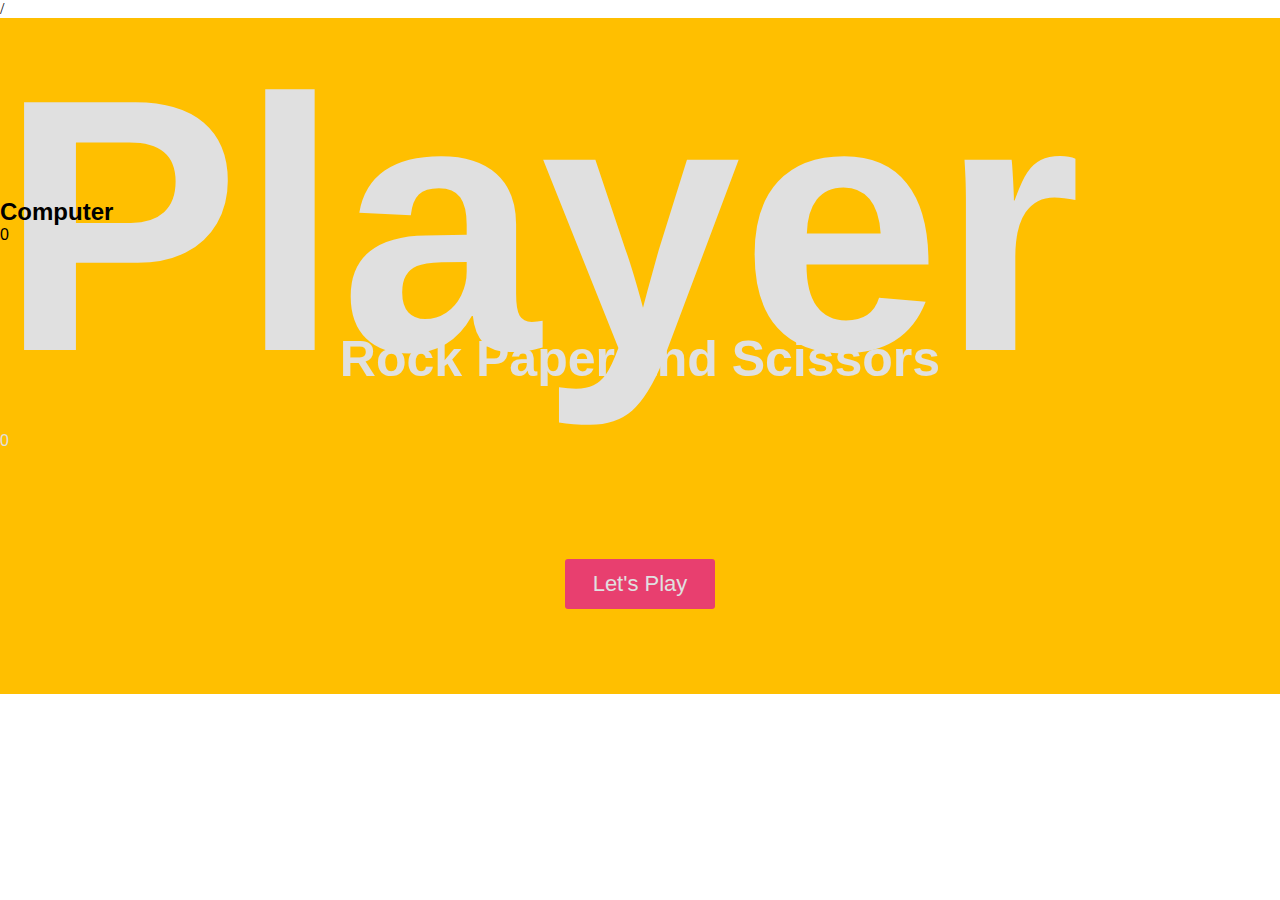
==== Module_6_Programming2/rock_paper_scissor.html @ be5f120b "Pushing Just in Case Errors" ====
<!DOCTYPE html>
<html lang = "en">
    <head>
        <meta charset = "UTF-8" />
        <meta name = "viewport" content = "width = device-width, initial-scale = 1.0" >/
        <meta http-equiv = "X-UA-Compatible" content = "ie-edge" />
        <title> Rock paper and scissors </title>
        <link rel = "stylesheet" type = "text/css"
            href = "css/rock_paper_scissors.css">
    </head>
    <body>
        <section class = "game">
            <div class = "score">
                <h2>Player</h2>
                <p>0</p>
            </div>

            <div class = "computer-score" >
                <h2>Computer</h2>
                <p>0</p>
            </div>

            <div class = "intro">
                <h1>Rock Paper and Scissors</h1>
                <button> Let's Play</button>
            </div>
            <div class = "match fadeOut">
                <h2 class = "winner">Choose an option</h2>
                <div class = "hands" >
                    <img class = "player-hand" src =  ".assets/rock.png" alt = "">
                    <img class = "computer-hand" src = "assets/rock.png"  alt = "" >
                </div>
                <div class = "options">
                    <button class = "rock" >rock</button>
                    <button class = "pape">paper </button>
                    <button class = "scissors">scissors</button>
                </div>
            </div>


        </section>

        <script type = "text/Javascript" src = "js/rock_paper_scissors.js "></script>
    </body>
</html>
---- Module_6_Programming2/css/rock_paper_scissors.css ----
*{
    margin: 0;
    padding : 0;
    box-sizing : border-box;
}
section {
    height: 100%;
    background-color :#FFBF00;
    font-family:sans-serif;
}

.score{
    color : rgb(224,224,224);
    height : 20vh;
    display: fine;
    justify-content: space-around;
    align-items: center;
}

.score h2 {
    font-size: 360px;
}

.score.p{
    text-align : center;
    padding : 10px;
    font-size:25px;
}

.intro{
    color : rgb(224,224,224);
    height : 50vh;
    display : flex;
    flex-direction : column;
    align-items : center;
    justify-content: space-around;
    transition :  opacity 0.5s ease 0.5s;
}

.intro h1{
    font-size : 50px;
}

.intro button, 
.match button{
    width: 150px;
    height : 50px;
    background : none;
    border : none;
    color : rgb(224,224,224);
    font-size : 22px;
    background : #E83F6F;
    border-radius: 3px; 
    cursor : pointer;
}

.match{
    position : absolute;
    top : 50% ;
    left : 50%;
    transform : translate( -50%, -50%)
}

.winner {
    color : rgb(224,224,224);
    text-align : center;
    font-size : 50px;
}

.hands,

.options{
    display:flex;
    justify-content : space-around;
    align-items : center
}

.player-hand{
    transform : rotateY(180deg);
}

div.fadeOut{
    opacity : 0;
    pointer-events : none;
}


div.fadeIn{
    opacity : 1;
    pointer-events: all;

}
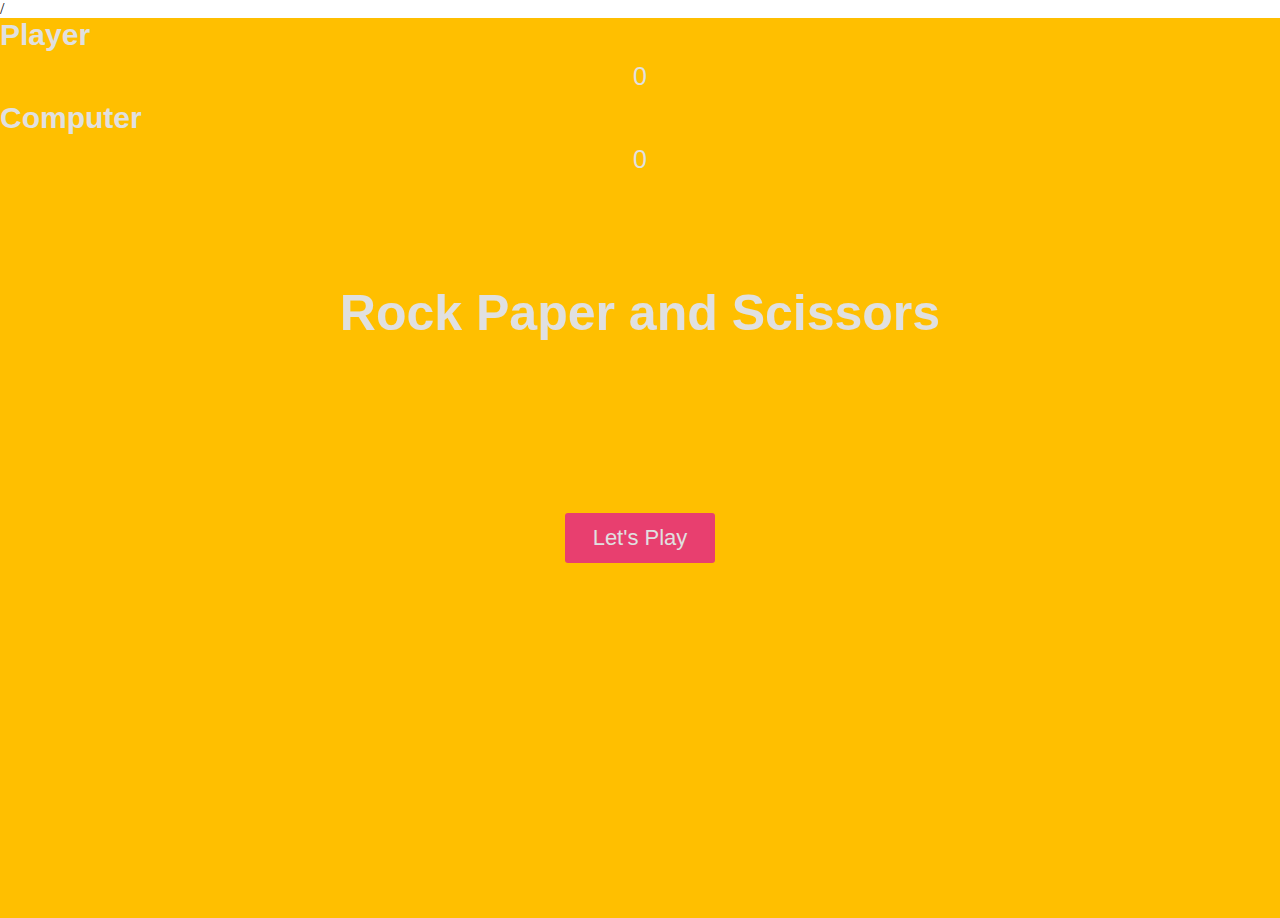
==== commit c885d953: "pushing just in case of errors I noticed at first" ====
--- a/Module_6_Programming2/rock_paper_scissor.html
+++ b/Module_6_Programming2/rock_paper_scissor.html
@@ -2,24 +2,23 @@
 <html lang = "en">
     <head>
         <meta charset = "UTF-8" />
-        <meta name = "viewport" content = "width = device-width, initial-scale = 1.0" >/
-        <meta http-equiv = "X-UA-Compatible" content = "ie-edge" />
+        <meta name = "viewport" content = "width=device-width, initial-scale=1.0" >/
+        <meta http-equiv= "X-UA-Compatible" content = "ie-edge" />
+        <link rel = "stylesheet" type = "text/css"  href = "css/rock_paper_scissors.css" >
         <title> Rock paper and scissors </title>
-        <link rel = "stylesheet" type = "text/css"
-            href = "css/rock_paper_scissors.css">
     </head>
     <body>
         <section class = "game">
             <div class = "score">
-                <h2>Player</h2>
-                <p>0</p>
+                <div class = "player-score" >
+                    <h2>Player</h2>
+                    <p>0</p>
+                </div>
+                <div class = "computer-score" >
+                    <h2>Computer</h2>
+                    <p>0</p>
+                </div>
             </div>
-
-            <div class = "computer-score" >
-                <h2>Computer</h2>
-                <p>0</p>
-            </div>
-
             <div class = "intro">
                 <h1>Rock Paper and Scissors</h1>
                 <button> Let's Play</button>
@@ -27,18 +26,17 @@
             <div class = "match fadeOut">
                 <h2 class = "winner">Choose an option</h2>
                 <div class = "hands" >
-                    <img class = "player-hand" src =  ".assets/rock.png" alt = "">
-                    <img class = "computer-hand" src = "assets/rock.png"  alt = "" >
+                    <img class = "player-hand" src="images/rock.png" alt = "">
+                    <img class = "computer-hand" src="images/rock.png" alt = "" >
                 </div>
                 <div class = "options">
                     <button class = "rock" >rock</button>
-                    <button class = "pape">paper </button>
+                    <button class = "paper">paper</button>
                     <button class = "scissors">scissors</button>
                 </div>
             </div>
+        </section>
 
-
-        </section>
 
         <script type = "text/Javascript" src = "js/rock_paper_scissors.js "></script>
     </body>
--- a/Module_6_Programming2/css/rock_paper_scissors.css
+++ b/Module_6_Programming2/css/rock_paper_scissors.css
@@ -4,7 +4,7 @@
     box-sizing : border-box;
 }
 section {
-    height: 100%;
+    height: 100vh;
     background-color :#FFBF00;
     font-family:sans-serif;
 }
@@ -12,16 +12,16 @@
 .score{
     color : rgb(224,224,224);
     height : 20vh;
-    display: fine;
+    Display: fine;
     justify-content: space-around;
     align-items: center;
 }
 
 .score h2 {
-    font-size: 360px;
+    font-size: 30px;
 }
 
-.score.p{
+.score p{
     text-align : center;
     padding : 10px;
     font-size:25px;
@@ -34,7 +34,7 @@
     flex-direction : column;
     align-items : center;
     justify-content: space-around;
-    transition :  opacity 0.5s ease 0.5s;
+    transition : opacity 0.5s ease 0.5s 0.5s;
 }
 
 .intro h1{
@@ -68,7 +68,6 @@
 }
 
 .hands,
-
 .options{
     display:flex;
     justify-content : space-around;
@@ -91,6 +90,66 @@
 
 }
 
+@keyframes shakePlayer {
+    0%{
+        transform : rotateY(180deg) translateY(0px);
+    }
+    15%{
+        transform: rotateY(180deg) translateY(-50px)
+    }
+    25%{
+        transform : rotateY(180deg) translateY(0px);
+    }
+    35%{
+        transform: rotateY(180deg) translateY(-50px);
+    }
+    50%{
+        transform : rotateY(180deg) translateY(0px);
+    }
+    65%{
+        transform : rotateY(180deg) translateY(-50px);
+    }
+    75%{
+        transform: rotateY(180deg) translateY(0px)
+    }
+    85%{
+        transform: rotateY(180deg) translateY(-50px)
+    }
+    100%{
+        transform: rotateY(180deg) translateY(0px);
+    }
+
+}
+
+@keyframes shakeComputer{
+    0%{
+        transform:translateY(0px);
+    }
+    15%{
+        transform:translateY(-50px);
+    }
+    25%{
+        transform: translateY(0px);
+    }
+    35%{
+        transform: translateY(-50px);
+    }
+    50%{
+        transform: translateY(0px);
+    }
+    65%{
+        transform: translateY(-50px);
+    }
+    75%{
+        transform: translateY(0px);
+    }
+    85%{
+        transform: translateY(-50px);
+    }
+    100%{
+        transform:translateY(0px);
+    }
+}
 
 
 
